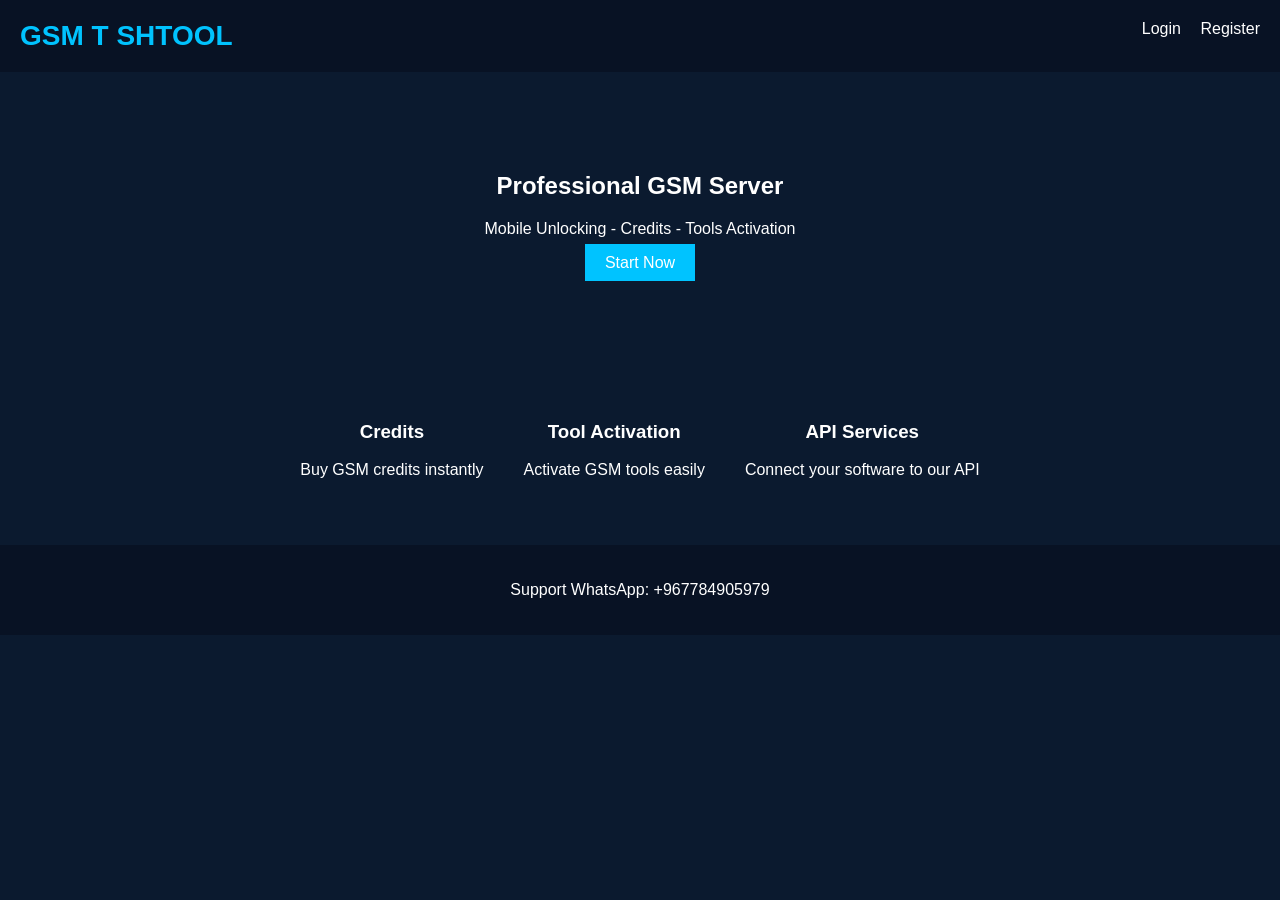
==== index.html @ 387a2661 "Add files via upload" ====
<!DOCTYPE html>
<html lang="en">
<head>
<meta charset="UTF-8">
<title>GSM T SHTOOL</title>
<meta name="viewport" content="width=device-width, initial-scale=1">
<link rel="stylesheet" href="css/style.css">
</head>
<body>
<header>
  <div class="logo">GSM T SHTOOL</div>
  <nav>
    <a href="login.html">Login</a>
    <a href="register.html">Register</a>
  </nav>
</header>
<main>
  <section class="hero">
    <h1>Professional GSM Server</h1>
    <p>Mobile Unlocking - Credits - Tools Activation</p>
    <a href="register.html" class="btn-main">Start Now</a>
  </section>
  <section class="services">
    <div class="service">
      <h3>Credits</h3>
      <p>Buy GSM credits instantly</p>
    </div>
    <div class="service">
      <h3>Tool Activation</h3>
      <p>Activate GSM tools easily</p>
    </div>
    <div class="service">
      <h3>API Services</h3>
      <p>Connect your software to our API</p>
    </div>
  </section>
</main>
<footer>
  <p>Support WhatsApp: +967784905979</p>
</footer>
</body>
</html>
---- css/style.css ----
body { font-family: Arial; margin: 0; background:#0b1a2f; color:white;}
header { display:flex; justify-content:space-between; padding:20px; background:#081224;}
.logo { font-size:28px; font-weight:bold; color:#00c3ff; }
nav a { color:white; margin-left:15px; text-decoration:none; }
.hero { text-align:center; padding:80px 20px; }
.btn-main { background:#00c3ff; padding:10px 20px; color:white; border:none; text-decoration:none; }
.services { display:flex; justify-content:center; margin:50px 0; }
.service { margin:0 20px; text-align:center; }
footer { text-align:center; padding:20px; background:#081224;}
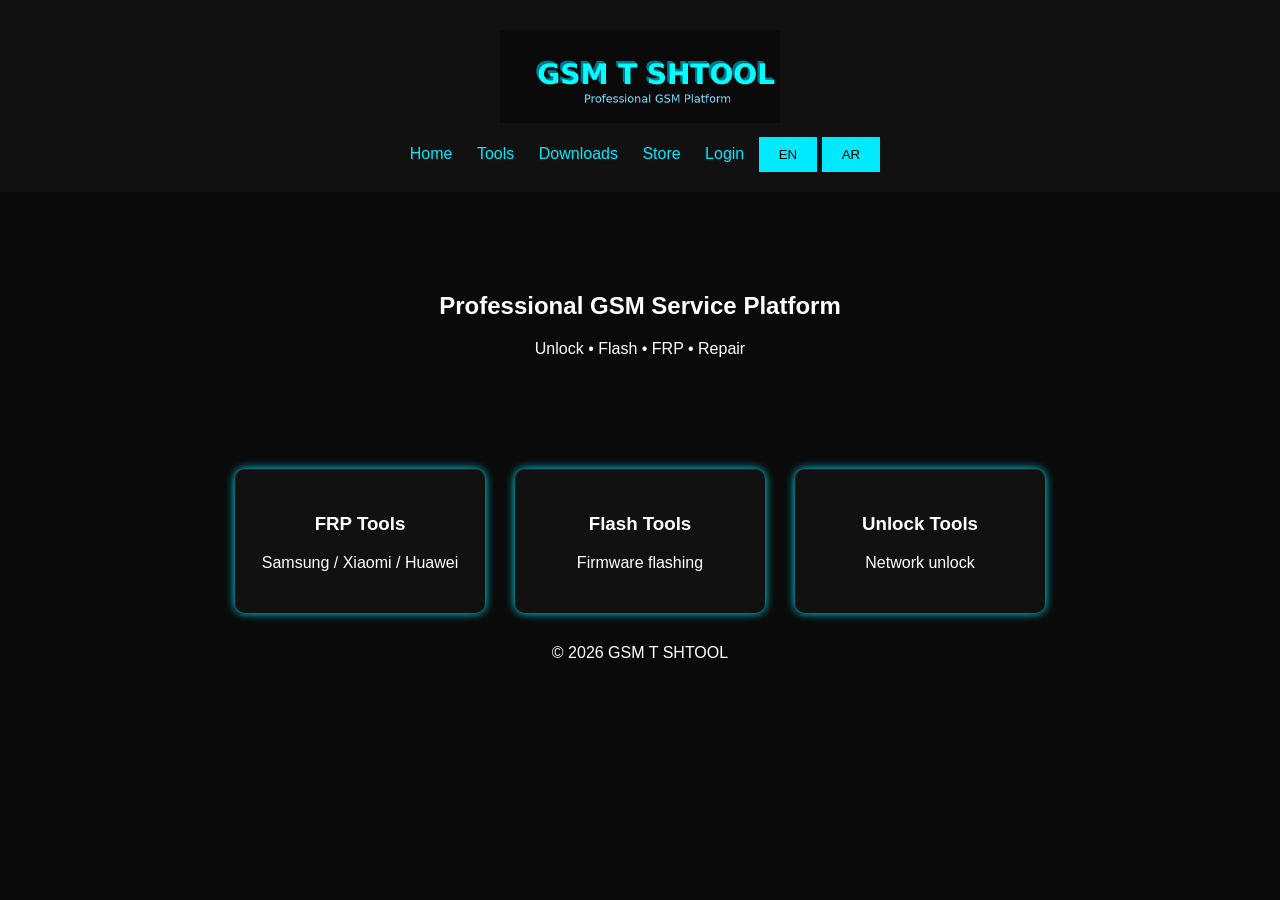
==== commit 9efac36c: "Add files via upload" ====
--- a/index.html
+++ b/index.html
@@ -1,42 +1,62 @@
+
 <!DOCTYPE html>
 <html lang="en">
 <head>
 <meta charset="UTF-8">
 <title>GSM T SHTOOL</title>
-<meta name="viewport" content="width=device-width, initial-scale=1">
 <link rel="stylesheet" href="css/style.css">
+<script src="js/lang.js"></script>
 </head>
+
 <body>
+
 <header>
-  <div class="logo">GSM T SHTOOL</div>
-  <nav>
-    <a href="login.html">Login</a>
-    <a href="register.html">Register</a>
-  </nav>
+
+<img src="images/logo.png" class="logo">
+
+<nav>
+<a href="index.html">Home</a>
+<a href="tools.html">Tools</a>
+<a href="downloads.html">Downloads</a>
+<a href="store.html">Store</a>
+<a href="login.html">Login</a>
+
+<button onclick="setLang('en')">EN</button>
+<button onclick="setLang('ar')">AR</button>
+
+</nav>
+
 </header>
-<main>
-  <section class="hero">
-    <h1>Professional GSM Server</h1>
-    <p>Mobile Unlocking - Credits - Tools Activation</p>
-    <a href="register.html" class="btn-main">Start Now</a>
-  </section>
-  <section class="services">
-    <div class="service">
-      <h3>Credits</h3>
-      <p>Buy GSM credits instantly</p>
-    </div>
-    <div class="service">
-      <h3>Tool Activation</h3>
-      <p>Activate GSM tools easily</p>
-    </div>
-    <div class="service">
-      <h3>API Services</h3>
-      <p>Connect your software to our API</p>
-    </div>
-  </section>
-</main>
+
+<section class="hero">
+
+<h2 id="title">Professional GSM Service Platform</h2>
+<p>Unlock • Flash • FRP • Repair</p>
+
+</section>
+
+<section class="cards">
+
+<div class="card">
+<h3>FRP Tools</h3>
+<p>Samsung / Xiaomi / Huawei</p>
+</div>
+
+<div class="card">
+<h3>Flash Tools</h3>
+<p>Firmware flashing</p>
+</div>
+
+<div class="card">
+<h3>Unlock Tools</h3>
+<p>Network unlock</p>
+</div>
+
+</section>
+
 <footer>
-  <p>Support WhatsApp: +967784905979</p>
+<p>© 2026 GSM T SHTOOL</p>
 </footer>
+
 </body>
-</html>+</html>
--- a/css/style.css
+++ b/css/style.css
@@ -1,9 +1,70 @@
-body { font-family: Arial; margin: 0; background:#0b1a2f; color:white;}
-header { display:flex; justify-content:space-between; padding:20px; background:#081224;}
-.logo { font-size:28px; font-weight:bold; color:#00c3ff; }
-nav a { color:white; margin-left:15px; text-decoration:none; }
-.hero { text-align:center; padding:80px 20px; }
-.btn-main { background:#00c3ff; padding:10px 20px; color:white; border:none; text-decoration:none; }
-.services { display:flex; justify-content:center; margin:50px 0; }
-.service { margin:0 20px; text-align:center; }
-footer { text-align:center; padding:20px; background:#081224;}+
+body{
+background:#0a0a0a;
+color:white;
+font-family:Arial;
+margin:0;
+text-align:center;
+}
+
+.logo{
+width:280px;
+margin:10px;
+}
+
+header{
+background:#111;
+padding:20px;
+}
+
+nav a{
+color:#00eaff;
+margin:10px;
+text-decoration:none;
+}
+
+.hero{
+padding:80px;
+}
+
+.cards{
+display:flex;
+flex-wrap:wrap;
+justify-content:center;
+}
+
+.card{
+background:#111;
+padding:25px;
+margin:15px;
+border-radius:10px;
+width:200px;
+box-shadow:0 0 10px #00eaff;
+}
+
+.form{
+margin-top:100px;
+}
+
+input{
+display:block;
+margin:10px auto;
+padding:10px;
+}
+
+button{
+padding:10px 20px;
+background:#00eaff;
+border:none;
+cursor:pointer;
+}
+
+table{
+margin:auto;
+border-collapse:collapse;
+}
+
+td,th{
+border:1px solid #333;
+padding:10px;
+}
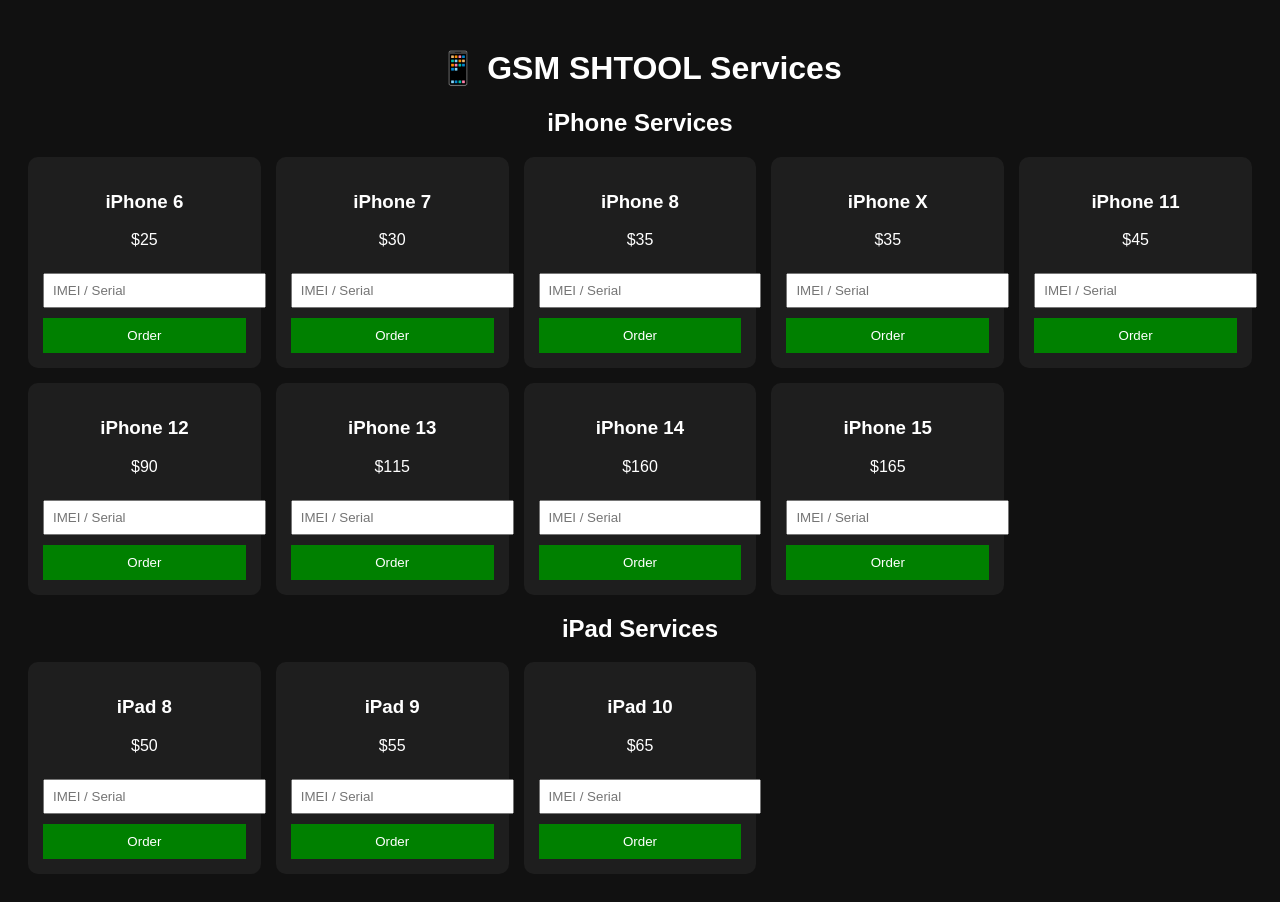
==== commit 720cbb64: "Add files via upload" ====
--- a/index.html
+++ b/index.html
@@ -1,62 +1,23 @@
-
 <!DOCTYPE html>
 <html lang="en">
 <head>
 <meta charset="UTF-8">
-<title>GSM T SHTOOL</title>
-<link rel="stylesheet" href="css/style.css">
-<script src="js/lang.js"></script>
+<meta name="viewport" content="width=device-width, initial-scale=1.0">
+<title>GSM SHTOOL Store</title>
+<link rel="stylesheet" href="style.css">
 </head>
-
 <body>
 
-<header>
+<h1>📱 GSM SHTOOL Services</h1>
 
-<img src="images/logo.png" class="logo">
+<h2>iPhone Services</h2>
+<div id="iphone-list" class="grid"></div>
 
-<nav>
-<a href="index.html">Home</a>
-<a href="tools.html">Tools</a>
-<a href="downloads.html">Downloads</a>
-<a href="store.html">Store</a>
-<a href="login.html">Login</a>
+<h2>iPad Services</h2>
+<div id="ipad-list" class="grid"></div>
 
-<button onclick="setLang('en')">EN</button>
-<button onclick="setLang('ar')">AR</button>
-
-</nav>
-
-</header>
-
-<section class="hero">
-
-<h2 id="title">Professional GSM Service Platform</h2>
-<p>Unlock • Flash • FRP • Repair</p>
-
-</section>
-
-<section class="cards">
-
-<div class="card">
-<h3>FRP Tools</h3>
-<p>Samsung / Xiaomi / Huawei</p>
-</div>
-
-<div class="card">
-<h3>Flash Tools</h3>
-<p>Firmware flashing</p>
-</div>
-
-<div class="card">
-<h3>Unlock Tools</h3>
-<p>Network unlock</p>
-</div>
-
-</section>
-
-<footer>
-<p>© 2026 GSM T SHTOOL</p>
-</footer>
+<script src="products.js"></script>
+<script src="app.js"></script>
 
 </body>
 </html>
--- a/style.css
+++ b/style.css
@@ -0,0 +1,39 @@
+body {
+  font-family: Arial;
+  background: #111;
+  color: #fff;
+  padding: 20px;
+}
+
+h1, h2 {
+  text-align: center;
+}
+
+.grid {
+  display: grid;
+  grid-template-columns: repeat(auto-fill, minmax(220px, 1fr));
+  gap: 15px;
+}
+
+.card {
+  background: #1e1e1e;
+  padding: 15px;
+  border-radius: 10px;
+  text-align: center;
+}
+
+input {
+  width: 100%;
+  padding: 8px;
+  margin-top: 8px;
+}
+
+button {
+  margin-top: 10px;
+  padding: 10px;
+  width: 100%;
+  background: green;
+  color: white;
+  border: none;
+  cursor: pointer;
+}
